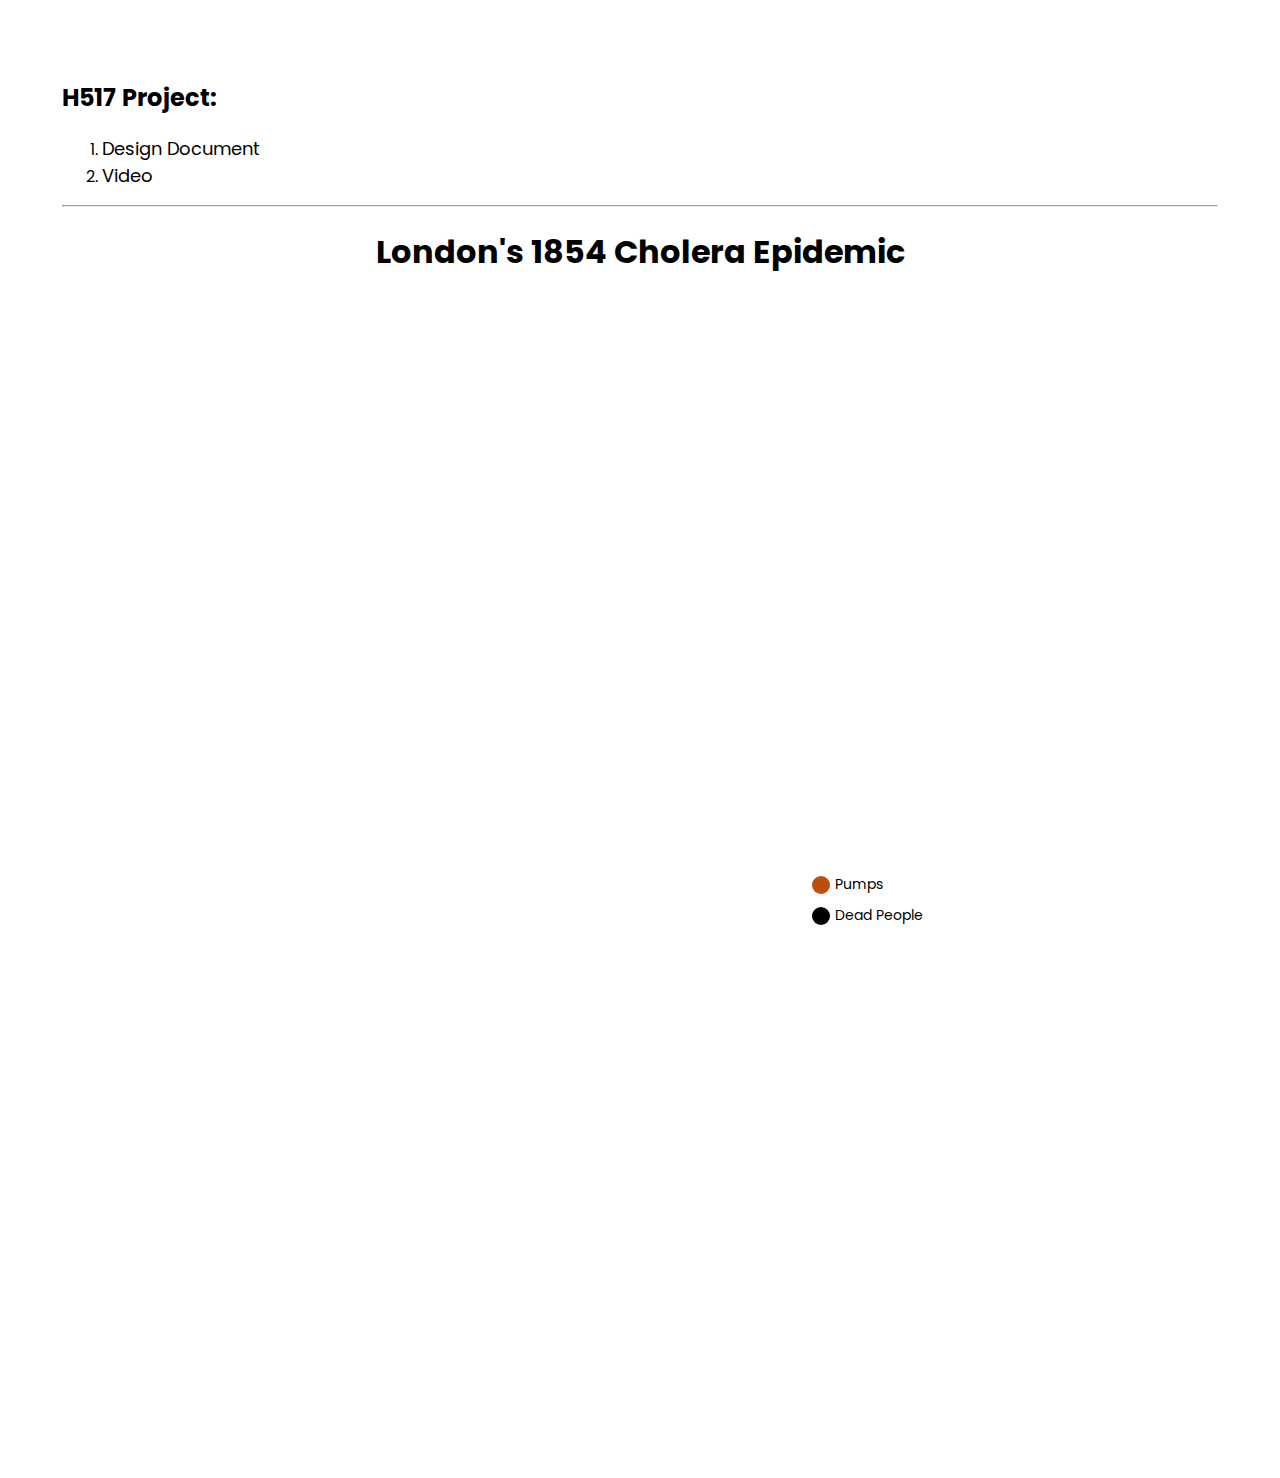
==== index.html @ 5cc47632 "First Commit" ====
<html lang="en">

<head>
  <meta charset="UTF-8" />
  <meta http-equiv="X-UA-Compatible" content="IE=edge" />
  <meta name="viewport" content="width=device-width, initial-scale=1.0" />
  <title>Nishchay Wadhera</title>
  <link rel="stylesheet" href="css/styles.css" />
  <script src="https://d3js.org/d3.v4.min.js"></script>
</head>

<body>
  <h2>H517 Project:</h2>
  <ol>
    <li><a href="Design_Document.html"> Design Document</a></li>
    <li><a href="Youtube.com"> Video</a></li>

  </ol>
  <hr />
  <h1 style="text-align: center">London's 1854 Cholera Epidemic</h1>
  <br /><br />
  <div class="charContents">
    <svg id="barChart" width="400" height="400"></svg>
    <svg id="pieChart" width="400" height="400"></svg>
    <svg id="mapChart" width="700" height="600"></svg>
    <div>
      <div class="legends">
        <div class="pumpsCircle"></div>
        <p>Pumps</p>
      </div>
      <div class="legends">
        <div class="pumpsCircle deadCricle"></div>
        <p>Dead People</p>
      </div>
      <svg id="map" width="100%" viewBox="0 0 500 500"></svg>
    </div>

  </div>
</body>
<script src="js/chart.js"></script>

</html>
---- css/styles.css ----
@import url("https://fonts.googleapis.com/css2?family=Poppins&display=swap");

/* General Styling */
html,
body {
  font-family: "Poppins", sans-serif;
  width: 95%;
  margin: 40px auto;
}
a {
  text-decoration: none;
  color: black;
  font-size: 18px;
}
a:hover {
  color: blue;
}
.charContents {
  display: grid;
  grid-template-columns: 1fr 1fr;
  grid-gap: 50px;
  justify-content: space-between;
  align-items: center;
}
/* Pie Chart Styles */
.arc text {
  font: 14px sans-serif;
  text-anchor: middle;
}

.arc path {
  stroke: rgb(255, 255, 255);
}

/* Map Chart Styles */
svg .pump {
  fill: rgb(190, 76, 10);
}

svg .death {
  stroke: none;
  r: 3;
}
.legends {
  display: grid;
  grid-template-columns: max-content 1fr;
  align-items: center;
  justify-content: center;
  grid-gap: 5px;
  font-size: 14px;
}
.legends > p {
  margin: 0px;
}
.legends:nth-child(n + 1) {
  margin-top: 10px;
}
.pumpsCircle {
  width: 18px;
  height: 18px;
  background-color: rgb(190, 76, 10);
  border-radius: 50%;
}
.deadCricle {
  background-color: black;
}
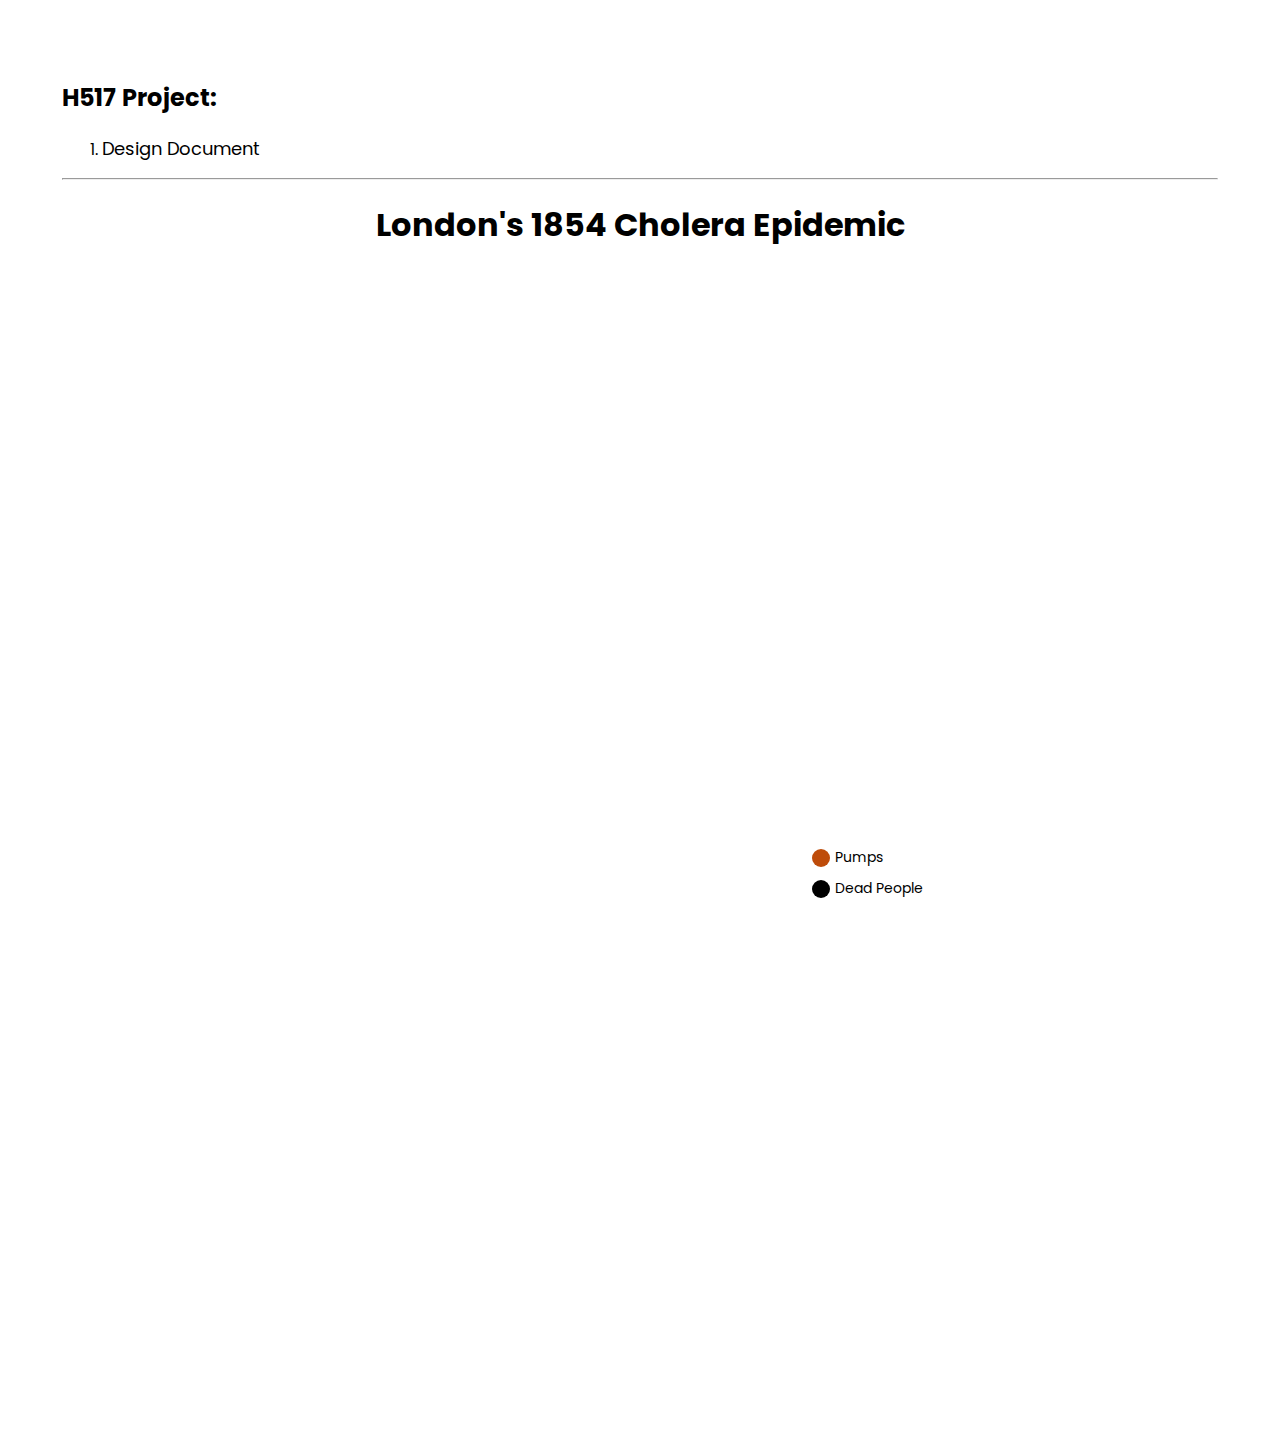
==== commit 48bae333: "Add files via upload" ====
--- a/index.html
+++ b/index.html
@@ -13,7 +13,7 @@
   <h2>H517 Project:</h2>
   <ol>
     <li><a href="Design_Document.html"> Design Document</a></li>
-    <li><a href="Youtube.com"> Video</a></li>
+    <!-- <li><a href="https://youtu.be/wlgv3dTn_nQ"> Video</a></li> -->
 
   </ol>
   <hr />
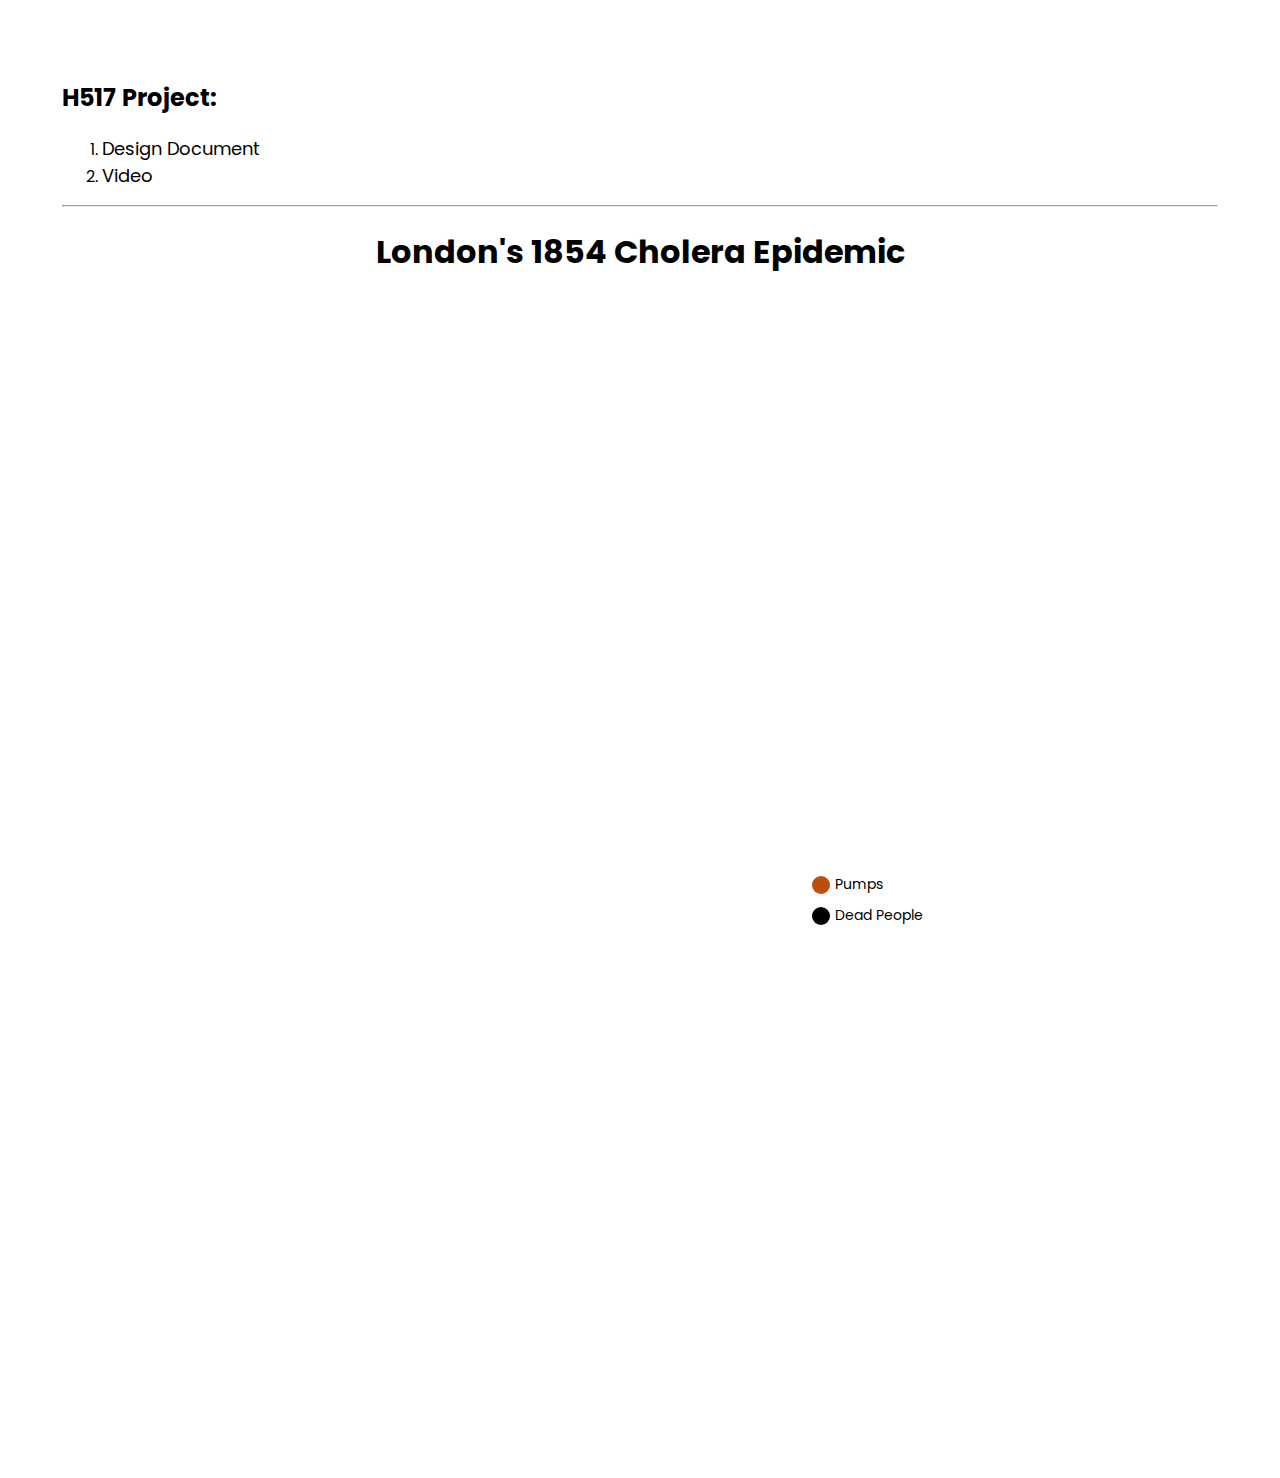
==== commit aa8667bb: "Add files via upload" ====
--- a/index.html
+++ b/index.html
@@ -13,7 +13,7 @@
   <h2>H517 Project:</h2>
   <ol>
     <li><a href="Design_Document.html"> Design Document</a></li>
-    <!-- <li><a href="https://youtu.be/wlgv3dTn_nQ"> Video</a></li> -->
+    <li><a href="https://www.youtube.com/watch?v=GCdlP13tMC8"> Video</a></li>
 
   </ol>
   <hr />
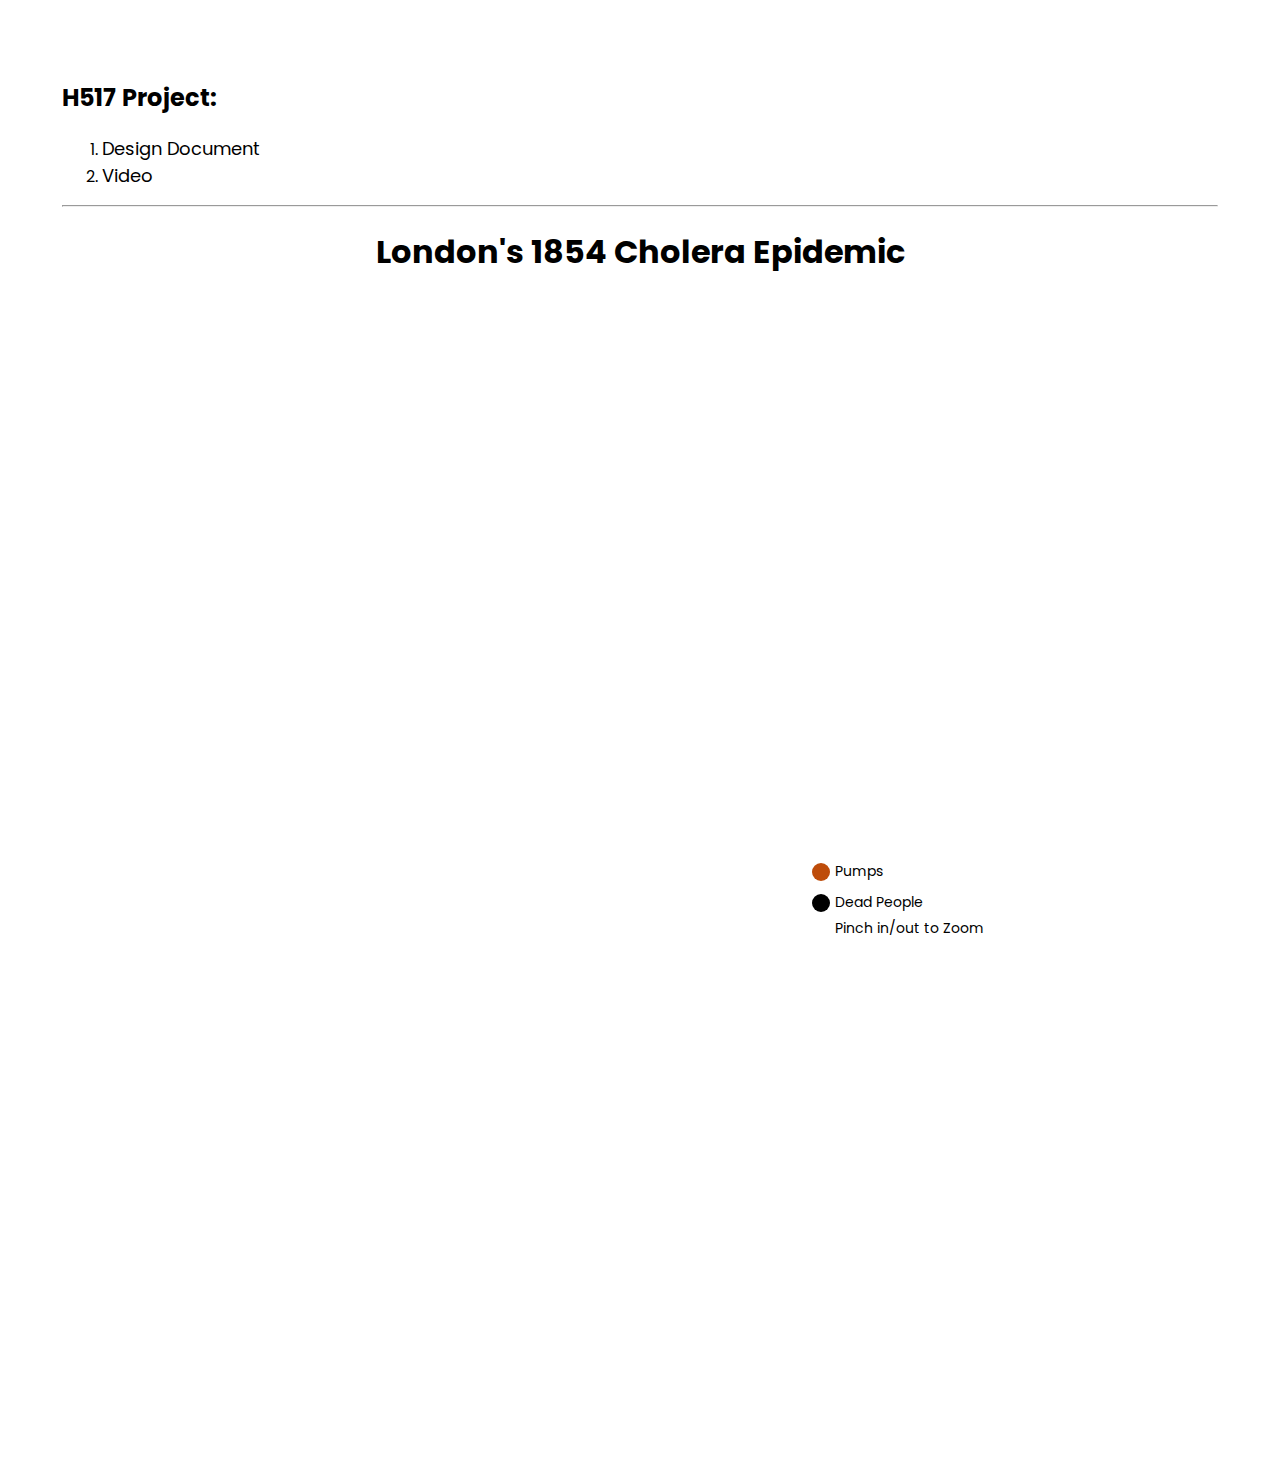
==== commit 2a65edf8: "Add files via upload" ====
--- a/index.html
+++ b/index.html
@@ -30,7 +30,8 @@
       </div>
       <div class="legends">
         <div class="pumpsCircle deadCricle"></div>
-        <p>Dead People</p>
+        <p>Dead People</p><br>
+        <p>Pinch in/out to Zoom</p>
       </div>
       <svg id="map" width="100%" viewBox="0 0 500 500"></svg>
     </div>
